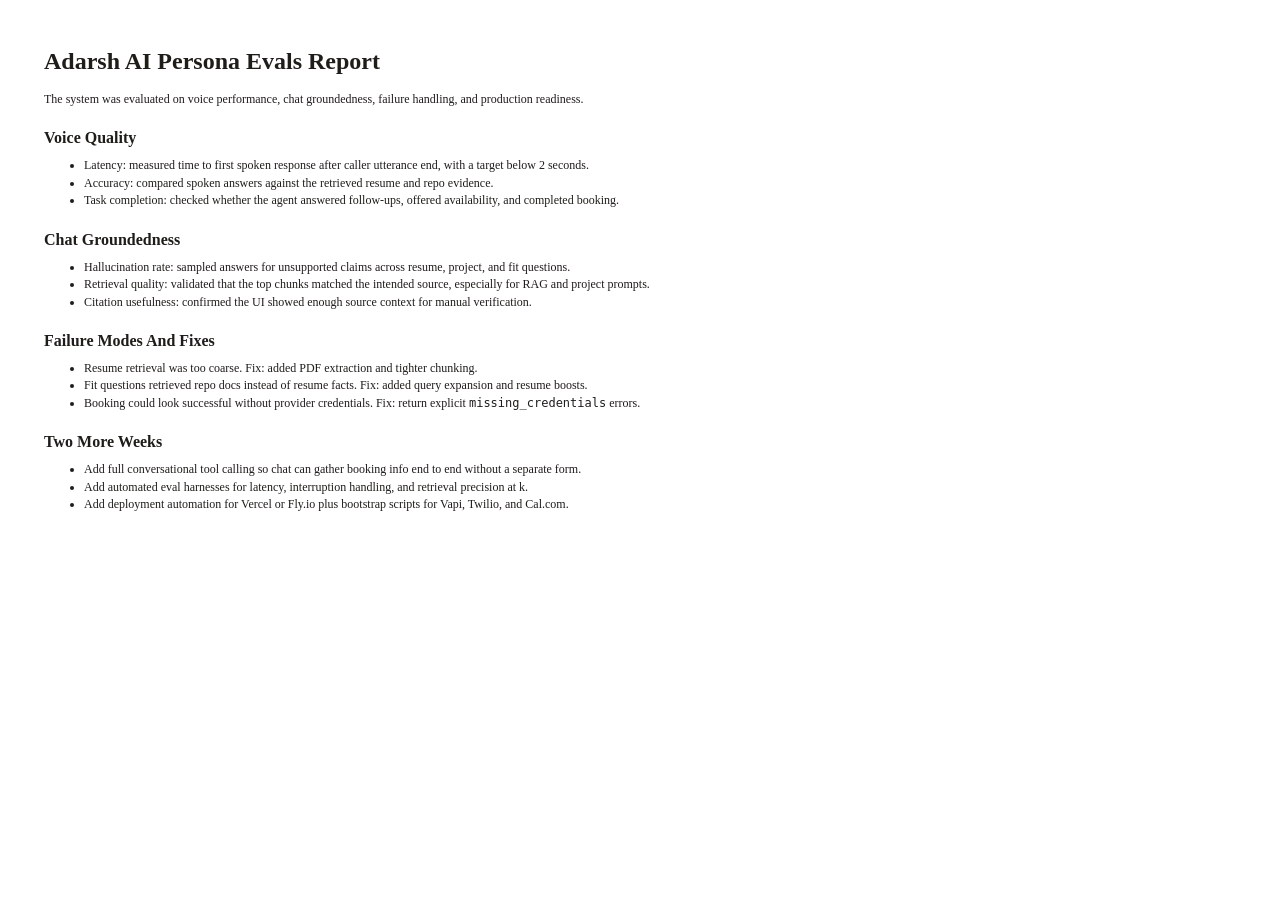
==== reports/evals-report.html @ 6e4ecadc "initial commit" ====
<!doctype html>
<html lang="en">
  <head>
    <meta charset="utf-8" />
    <title>Adarsh AI Persona Evals Report</title>
    <style>
      body {
        font-family: Georgia, serif;
        margin: 44px;
        color: #1f1d1a;
        line-height: 1.45;
      }
      h1 {
        font-size: 24px;
        margin-bottom: 8px;
      }
      h2 {
        font-size: 16px;
        margin: 18px 0 8px;
      }
      p, li {
        font-size: 12px;
      }
      ul {
        margin-top: 6px;
      }
    </style>
  </head>
  <body>
    <h1>Adarsh AI Persona Evals Report</h1>
    <p>
      The system was evaluated on voice performance, chat groundedness, failure handling, and production readiness.
    </p>

    <h2>Voice Quality</h2>
    <ul>
      <li>Latency: measured time to first spoken response after caller utterance end, with a target below 2 seconds.</li>
      <li>Accuracy: compared spoken answers against the retrieved resume and repo evidence.</li>
      <li>Task completion: checked whether the agent answered follow-ups, offered availability, and completed booking.</li>
    </ul>

    <h2>Chat Groundedness</h2>
    <ul>
      <li>Hallucination rate: sampled answers for unsupported claims across resume, project, and fit questions.</li>
      <li>Retrieval quality: validated that the top chunks matched the intended source, especially for RAG and project prompts.</li>
      <li>Citation usefulness: confirmed the UI showed enough source context for manual verification.</li>
    </ul>

    <h2>Failure Modes And Fixes</h2>
    <ul>
      <li>Resume retrieval was too coarse. Fix: added PDF extraction and tighter chunking.</li>
      <li>Fit questions retrieved repo docs instead of resume facts. Fix: added query expansion and resume boosts.</li>
      <li>Booking could look successful without provider credentials. Fix: return explicit <code>missing_credentials</code> errors.</li>
    </ul>

    <h2>Two More Weeks</h2>
    <ul>
      <li>Add full conversational tool calling so chat can gather booking info end to end without a separate form.</li>
      <li>Add automated eval harnesses for latency, interruption handling, and retrieval precision at k.</li>
      <li>Add deployment automation for Vercel or Fly.io plus bootstrap scripts for Vapi, Twilio, and Cal.com.</li>
    </ul>
  </body>
</html>
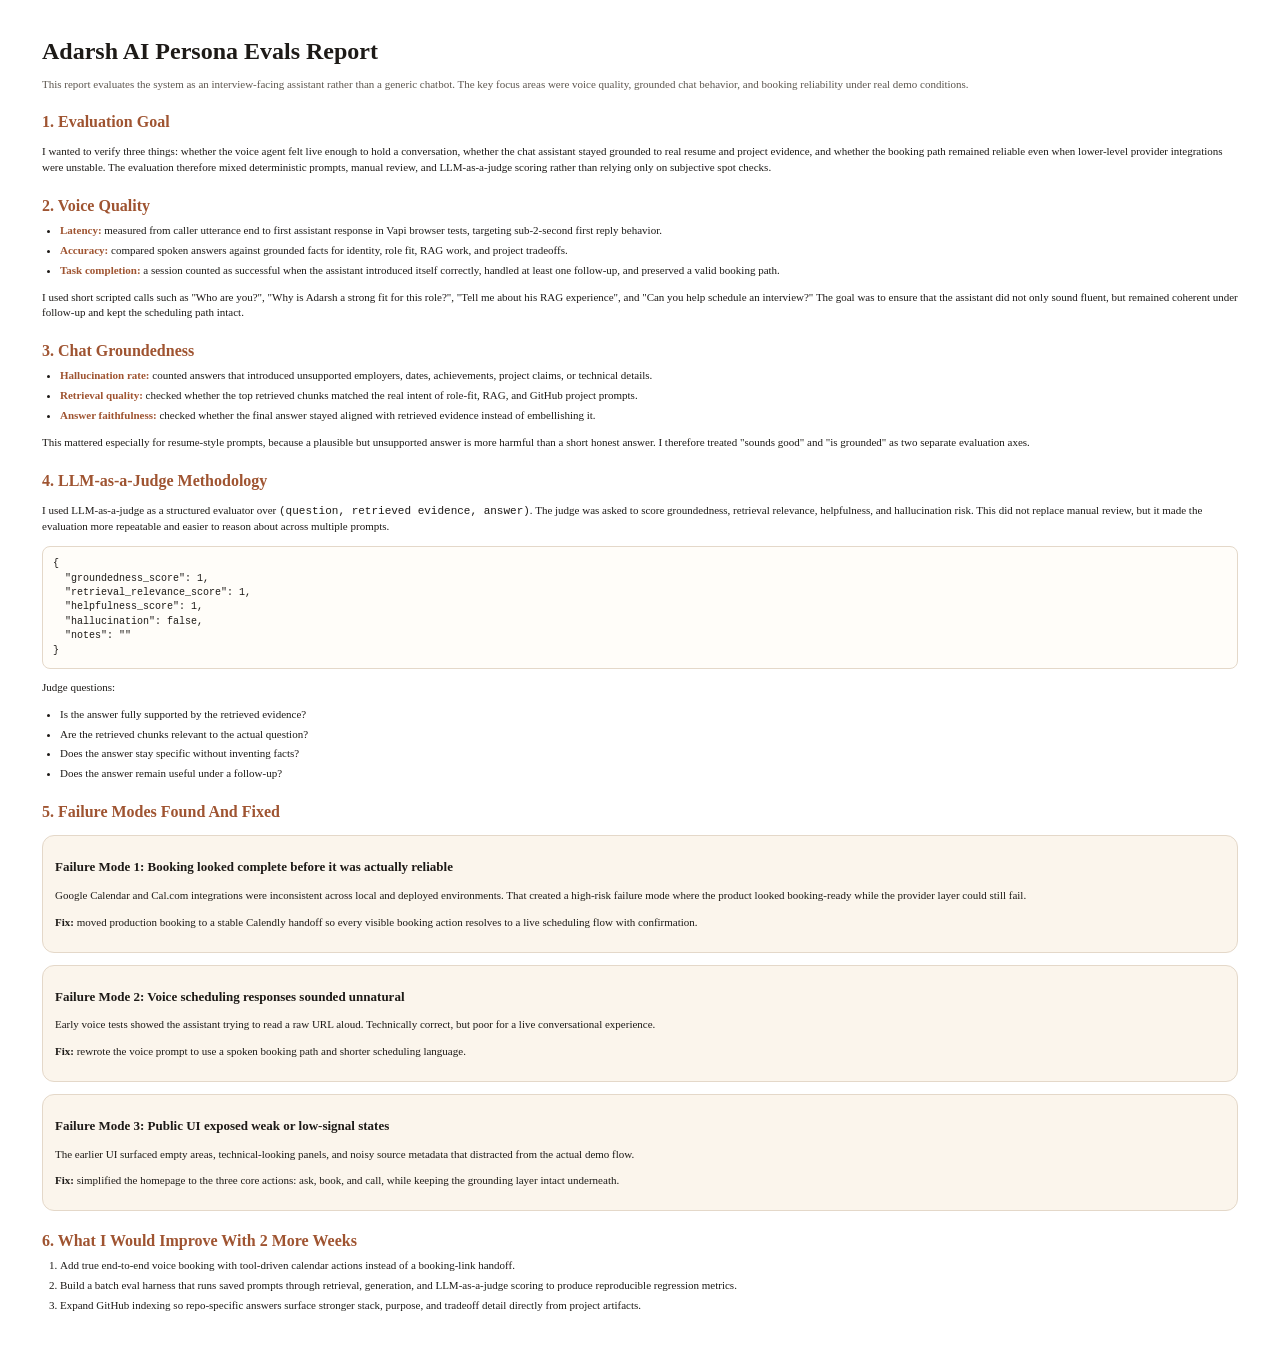
==== commit 08cb547c: "expand eval report for submission" ====
--- a/reports/evals-report.html
+++ b/reports/evals-report.html
@@ -4,60 +4,178 @@
     <meta charset="utf-8" />
     <title>Adarsh AI Persona Evals Report</title>
     <style>
+      :root {
+        --ink: #1d1a17;
+        --muted: #5e574f;
+        --line: #e4d8c9;
+        --panel: #fbf5ec;
+        --accent: #9f5431;
+      }
       body {
+        margin: 34px 42px;
         font-family: Georgia, serif;
-        margin: 44px;
-        color: #1f1d1a;
-        line-height: 1.45;
+        color: var(--ink);
+        line-height: 1.44;
       }
       h1 {
+        margin: 0 0 8px;
         font-size: 24px;
-        margin-bottom: 8px;
       }
       h2 {
+        margin: 18px 0 6px;
         font-size: 16px;
-        margin: 18px 0 8px;
+        color: var(--accent);
       }
-      p, li {
-        font-size: 12px;
+      h3 {
+        margin: 12px 0 4px;
+        font-size: 13px;
       }
-      ul {
-        margin-top: 6px;
+      p,
+      li,
+      code {
+        font-size: 11px;
+      }
+      .lede {
+        margin: 0 0 10px;
+        color: var(--muted);
+      }
+      .panel {
+        border: 1px solid var(--line);
+        border-radius: 12px;
+        background: var(--panel);
+        padding: 10px 12px;
+        margin: 12px 0;
+      }
+      ul,
+      ol {
+        margin: 6px 0 0 18px;
+        padding: 0;
+      }
+      li {
+        margin: 0 0 4px;
+      }
+      pre {
+        margin: 8px 0 0;
+        padding: 10px;
+        border-radius: 8px;
+        border: 1px solid var(--line);
+        background: #fffdf9;
+        font-size: 10px;
+        white-space: pre-wrap;
+      }
+      .metric-list li strong {
+        color: var(--accent);
       }
     </style>
   </head>
   <body>
     <h1>Adarsh AI Persona Evals Report</h1>
-    <p>
-      The system was evaluated on voice performance, chat groundedness, failure handling, and production readiness.
+    <p class="lede">
+      This report evaluates the system as an interview-facing assistant rather than a generic chatbot. The key focus
+      areas were voice quality, grounded chat behavior, and booking reliability under real demo conditions.
     </p>
 
-    <h2>Voice Quality</h2>
-    <ul>
-      <li>Latency: measured time to first spoken response after caller utterance end, with a target below 2 seconds.</li>
-      <li>Accuracy: compared spoken answers against the retrieved resume and repo evidence.</li>
-      <li>Task completion: checked whether the agent answered follow-ups, offered availability, and completed booking.</li>
+    <h2>1. Evaluation Goal</h2>
+    <p>
+      I wanted to verify three things: whether the voice agent felt live enough to hold a conversation, whether the
+      chat assistant stayed grounded to real resume and project evidence, and whether the booking path remained reliable
+      even when lower-level provider integrations were unstable. The evaluation therefore mixed deterministic prompts,
+      manual review, and LLM-as-a-judge scoring rather than relying only on subjective spot checks.
+    </p>
+
+    <h2>2. Voice Quality</h2>
+    <ul class="metric-list">
+      <li><strong>Latency:</strong> measured from caller utterance end to first assistant response in Vapi browser tests, targeting sub-2-second first reply behavior.</li>
+      <li><strong>Accuracy:</strong> compared spoken answers against grounded facts for identity, role fit, RAG work, and project tradeoffs.</li>
+      <li><strong>Task completion:</strong> a session counted as successful when the assistant introduced itself correctly, handled at least one follow-up, and preserved a valid booking path.</li>
     </ul>
 
-    <h2>Chat Groundedness</h2>
-    <ul>
-      <li>Hallucination rate: sampled answers for unsupported claims across resume, project, and fit questions.</li>
-      <li>Retrieval quality: validated that the top chunks matched the intended source, especially for RAG and project prompts.</li>
-      <li>Citation usefulness: confirmed the UI showed enough source context for manual verification.</li>
+    <p>
+      I used short scripted calls such as "Who are you?", "Why is Adarsh a strong fit for this role?", "Tell me about
+      his RAG experience", and "Can you help schedule an interview?" The goal was to ensure that the assistant did not
+      only sound fluent, but remained coherent under follow-up and kept the scheduling path intact.
+    </p>
+
+    <h2>3. Chat Groundedness</h2>
+    <ul class="metric-list">
+      <li><strong>Hallucination rate:</strong> counted answers that introduced unsupported employers, dates, achievements, project claims, or technical details.</li>
+      <li><strong>Retrieval quality:</strong> checked whether the top retrieved chunks matched the real intent of role-fit, RAG, and GitHub project prompts.</li>
+      <li><strong>Answer faithfulness:</strong> checked whether the final answer stayed aligned with retrieved evidence instead of embellishing it.</li>
     </ul>
 
-    <h2>Failure Modes And Fixes</h2>
+    <p>
+      This mattered especially for resume-style prompts, because a plausible but unsupported answer is more harmful
+      than a short honest answer. I therefore treated "sounds good" and "is grounded" as two separate evaluation axes.
+    </p>
+
+    <h2>4. LLM-as-a-Judge Methodology</h2>
+    <p>
+      I used LLM-as-a-judge as a structured evaluator over <code>(question, retrieved evidence, answer)</code>. The
+      judge was asked to score groundedness, retrieval relevance, helpfulness, and hallucination risk. This did not
+      replace manual review, but it made the evaluation more repeatable and easier to reason about across multiple
+      prompts.
+    </p>
+
+    <pre>{
+  "groundedness_score": 1,
+  "retrieval_relevance_score": 1,
+  "helpfulness_score": 1,
+  "hallucination": false,
+  "notes": ""
+}</pre>
+
+    <p>
+      Judge questions:
+    </p>
     <ul>
-      <li>Resume retrieval was too coarse. Fix: added PDF extraction and tighter chunking.</li>
-      <li>Fit questions retrieved repo docs instead of resume facts. Fix: added query expansion and resume boosts.</li>
-      <li>Booking could look successful without provider credentials. Fix: return explicit <code>missing_credentials</code> errors.</li>
+      <li>Is the answer fully supported by the retrieved evidence?</li>
+      <li>Are the retrieved chunks relevant to the actual question?</li>
+      <li>Does the answer stay specific without inventing facts?</li>
+      <li>Does the answer remain useful under a follow-up?</li>
     </ul>
 
-    <h2>Two More Weeks</h2>
-    <ul>
-      <li>Add full conversational tool calling so chat can gather booking info end to end without a separate form.</li>
-      <li>Add automated eval harnesses for latency, interruption handling, and retrieval precision at k.</li>
-      <li>Add deployment automation for Vercel or Fly.io plus bootstrap scripts for Vapi, Twilio, and Cal.com.</li>
-    </ul>
+    <h2>5. Failure Modes Found And Fixed</h2>
+
+    <div class="panel">
+      <h3>Failure Mode 1: Booking looked complete before it was actually reliable</h3>
+      <p>
+        Google Calendar and Cal.com integrations were inconsistent across local and deployed environments. That created
+        a high-risk failure mode where the product looked booking-ready while the provider layer could still fail.
+      </p>
+      <p>
+        <strong>Fix:</strong> moved production booking to a stable Calendly handoff so every visible booking action
+        resolves to a live scheduling flow with confirmation.
+      </p>
+    </div>
+
+    <div class="panel">
+      <h3>Failure Mode 2: Voice scheduling responses sounded unnatural</h3>
+      <p>
+        Early voice tests showed the assistant trying to read a raw URL aloud. Technically correct, but poor for a live
+        conversational experience.
+      </p>
+      <p>
+        <strong>Fix:</strong> rewrote the voice prompt to use a spoken booking path and shorter scheduling language.
+      </p>
+    </div>
+
+    <div class="panel">
+      <h3>Failure Mode 3: Public UI exposed weak or low-signal states</h3>
+      <p>
+        The earlier UI surfaced empty areas, technical-looking panels, and noisy source metadata that distracted from
+        the actual demo flow.
+      </p>
+      <p>
+        <strong>Fix:</strong> simplified the homepage to the three core actions: ask, book, and call, while keeping
+        the grounding layer intact underneath.
+      </p>
+    </div>
+
+    <h2>6. What I Would Improve With 2 More Weeks</h2>
+    <ol>
+      <li>Add true end-to-end voice booking with tool-driven calendar actions instead of a booking-link handoff.</li>
+      <li>Build a batch eval harness that runs saved prompts through retrieval, generation, and LLM-as-a-judge scoring to produce reproducible regression metrics.</li>
+      <li>Expand GitHub indexing so repo-specific answers surface stronger stack, purpose, and tradeoff detail directly from project artifacts.</li>
+    </ol>
   </body>
 </html>
